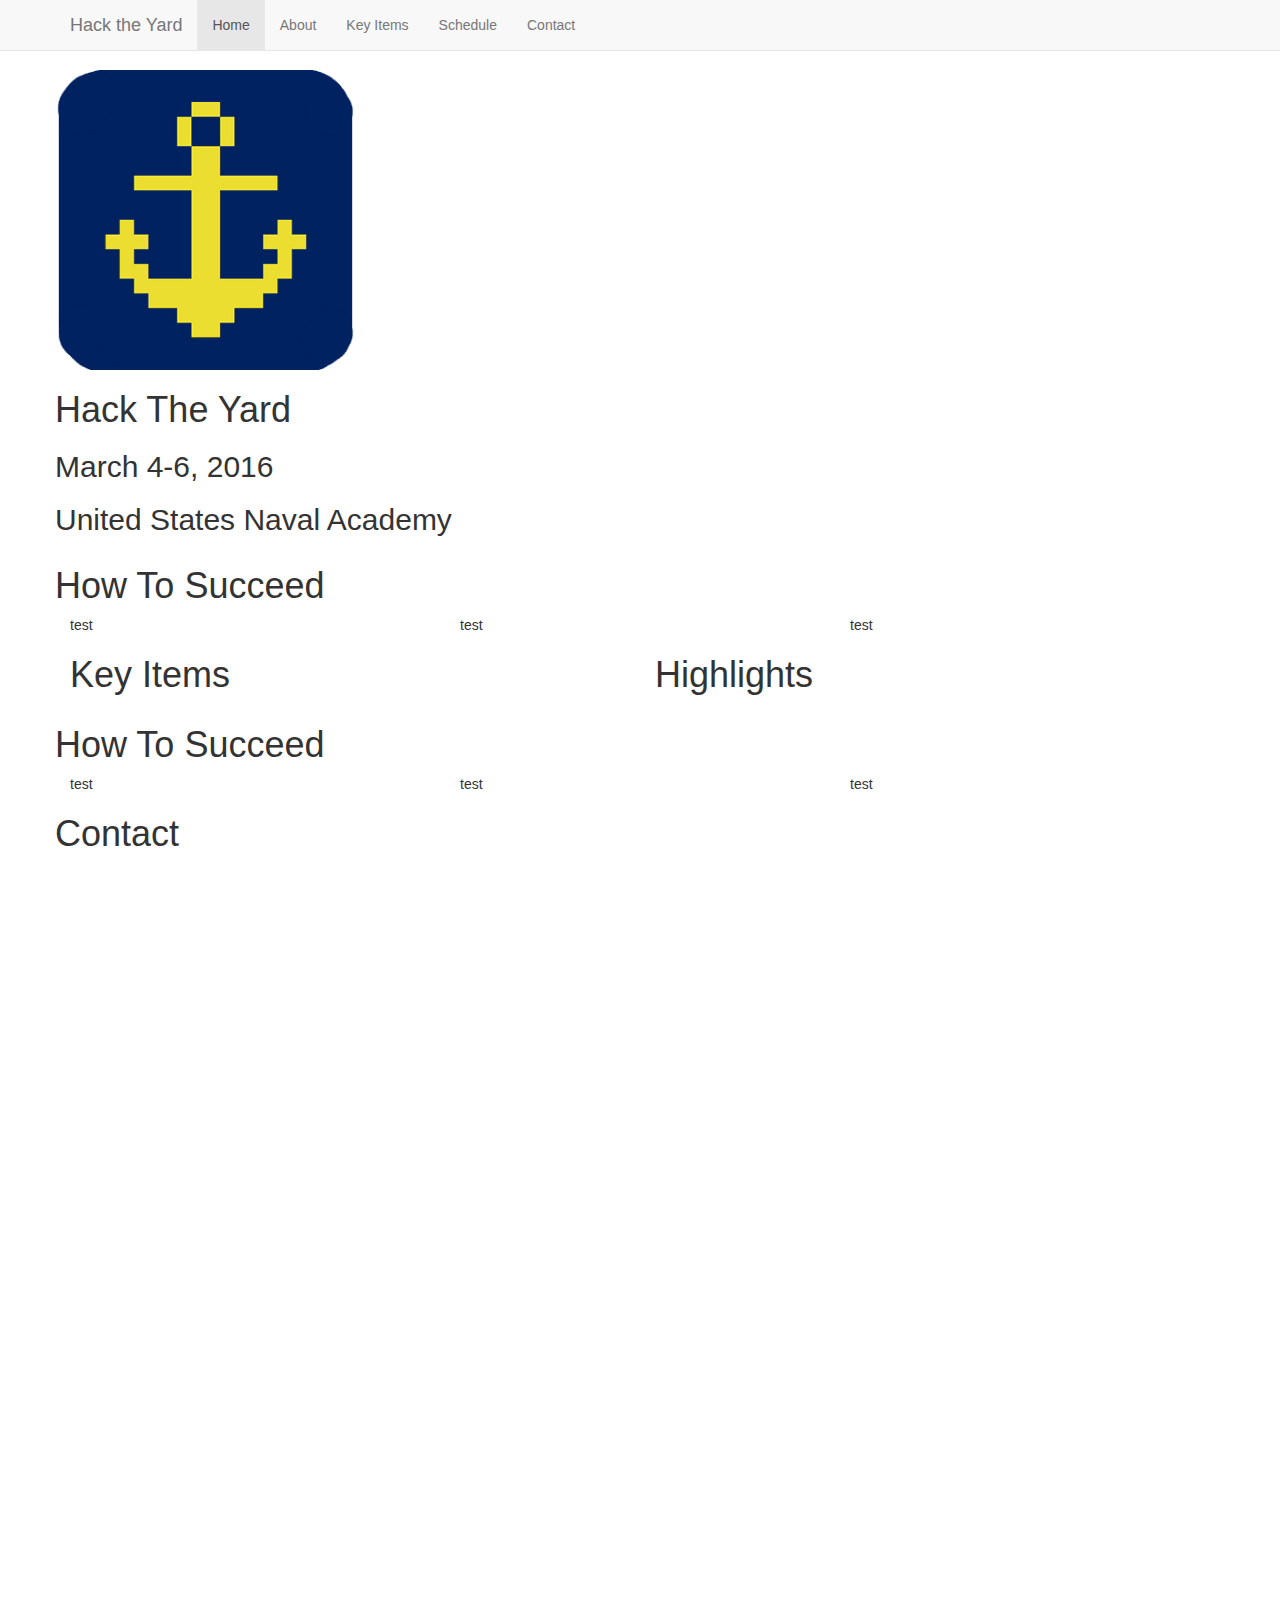
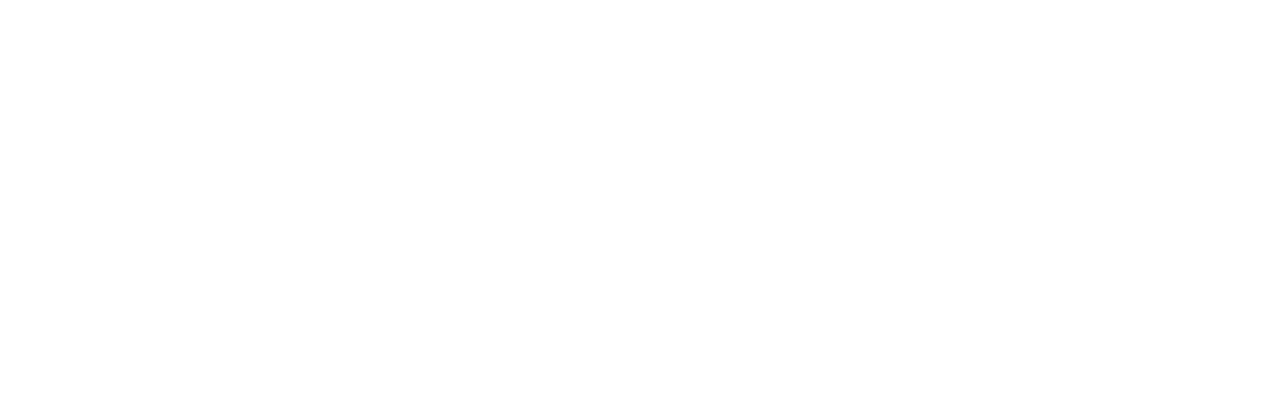
==== indexNew.html @ fc392728 "bootstrap" ====
<!DOCTYPE html>
<html lang="en">
  <head>
    <meta charset="utf-8">
    <meta http-equiv="X-UA-Compatible" content="IE=edge">
    <meta name="viewport" content="width=device-width, initial-scale=1">
    <!-- The above 3 meta tags *must* come first in the head; any other head content must come *after* these tags -->
    <title>Hack the Yard</title>
    <!-- Bootstrap core CSS -->
    <link href="css/bootstrap.min.css" rel="stylesheet">
    <!-- Custom styles for this template -->
    <link href="css/style.css" rel="stylesheet">

  </head>

  <body>

    <!-- Fixed navbar -->
    <nav class="navbar navbar-default navbar-fixed-top">
      <div class="container">
        <div class="navbar-header">
          <button type="button" class="navbar-toggle collapsed" data-toggle="collapse" data-target="#navbar" aria-expanded="false" aria-controls="navbar">
            <span class="sr-only">Toggle navigation</span>
            <span class="icon-bar"></span>
            <span class="icon-bar"></span>
            <span class="icon-bar"></span>
          </button>
          <a class="navbar-brand" href="#">Hack the Yard</a>
        </div>
        <div id="navbar" class="navbar-collapse collapse">
          <ul class="nav navbar-nav">
            <li class="active"><a href="#home">Home</a></li>
            <li><a href="#about">About</a></li>
            <li><a href="#keyItems">Key Items</a></li>
            <li><a href="#schedule">Schedule</a></li>
            <li><a href="#contact">Contact</a></li>
          </ul>
        </div><!--/.nav-collapse -->
      </div>
    </nav>

    <div class="container">
      <div class="row" id="home">
        <div id="logo"></div>
        <h1>Hack The Yard</h1>
        <h2>March 4-6, 2016</h2>
        <h2>United States Naval Academy</h2>
      </div>
      <div class="row" id="about">
        <h1>How To Succeed</h1>
        <div class="col-sm-4">test</div>
        <div class="col-sm-4">test</div>
        <div class="col-sm-4">test</div>
      </div>
      <div class="row" id="keyItems">
        <div class="col-sm-6">
          <h1>Key Items</h1>
        </div>
        <div class="col-sm-6">
          <h1>Highlights</h1>
        </div>
      </div>
      <div class="row" id="schedule">
        <h1>How To Succeed</h1>
        <div class="col-sm-4">test</div>
        <div class="col-sm-4">test</div>
        <div class="col-sm-4">test</div>
      </div>
      <div class="row" id="contact">
        <h1>Contact</h1>
      </div>


    <script src="js/jquery-2.2.1.min.js"></script>
  </body>
</html>
---- css/style.css ----
body {
  min-height: 2000px;
  padding-top: 70px;
}

#logo {
	background-image: url('../img/hty-logo.png');
	width: 300px;
	height: 300px;
	background-size: cover;
}
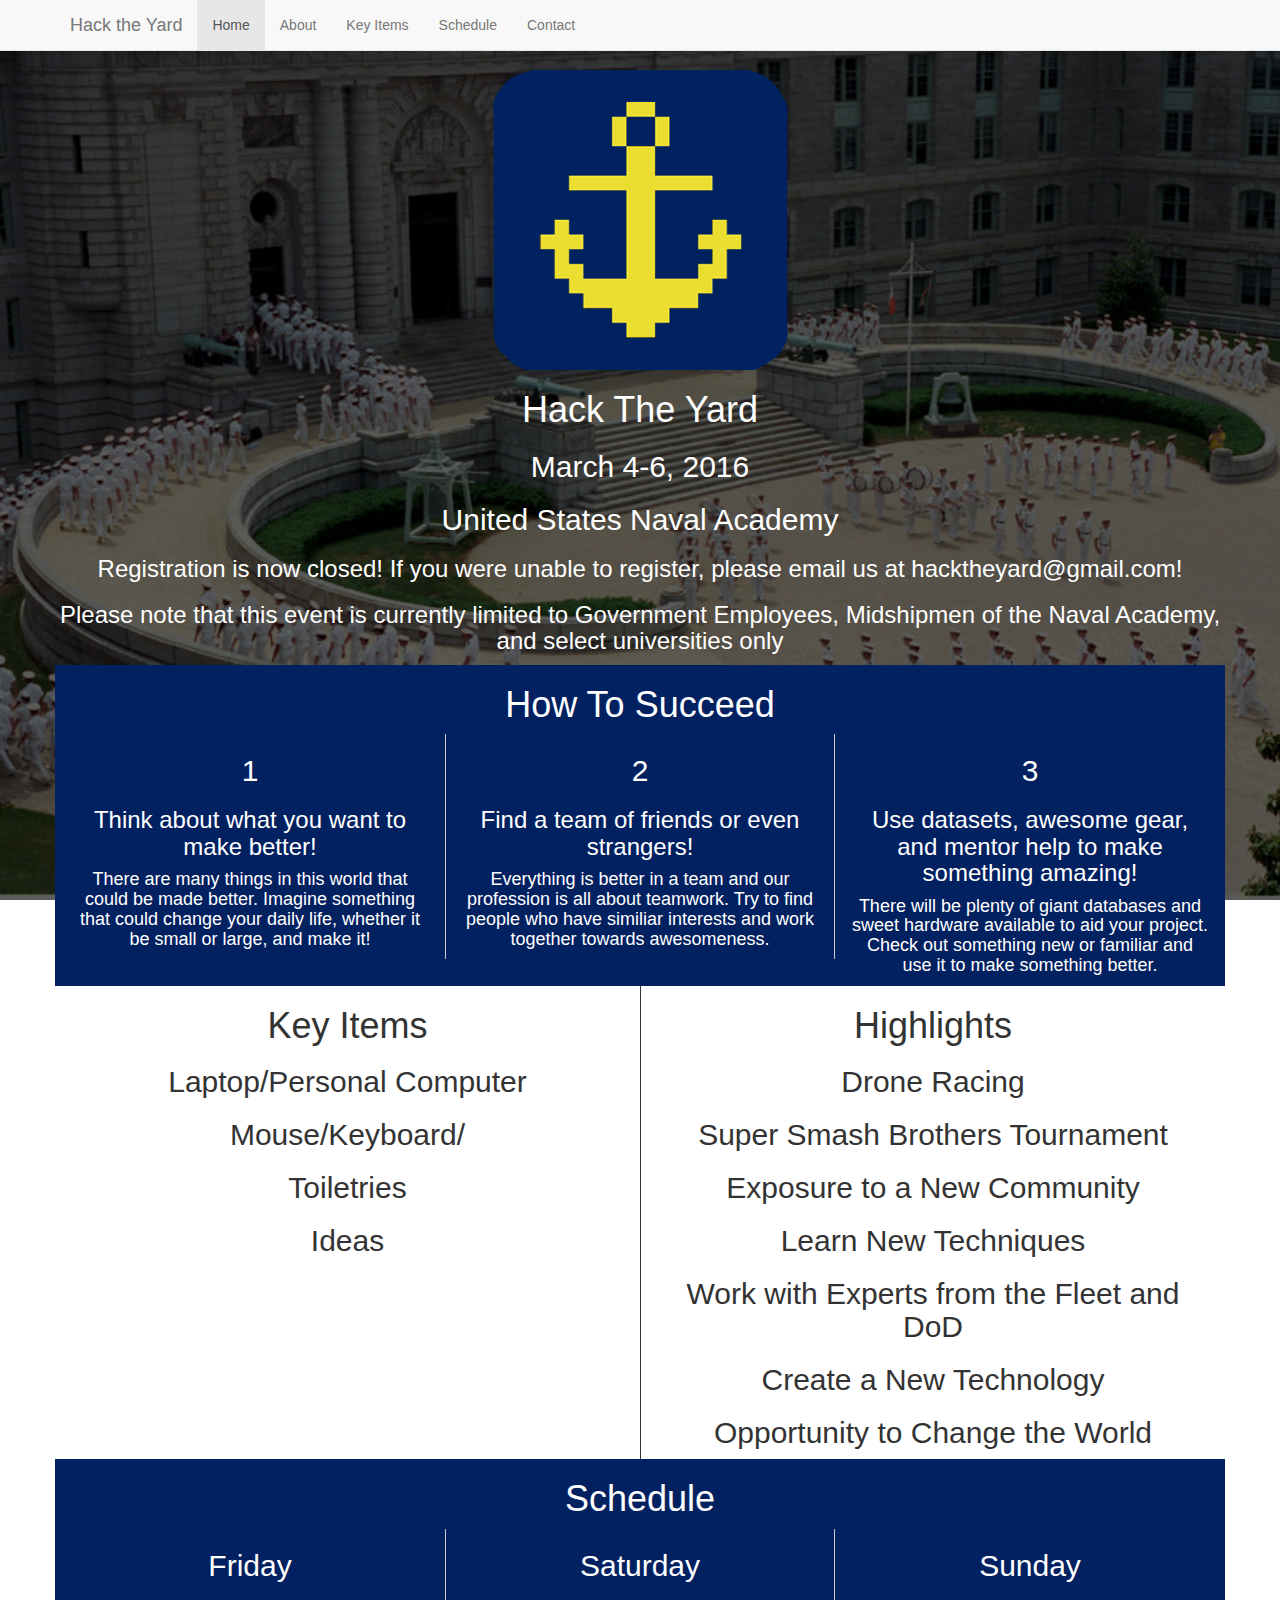
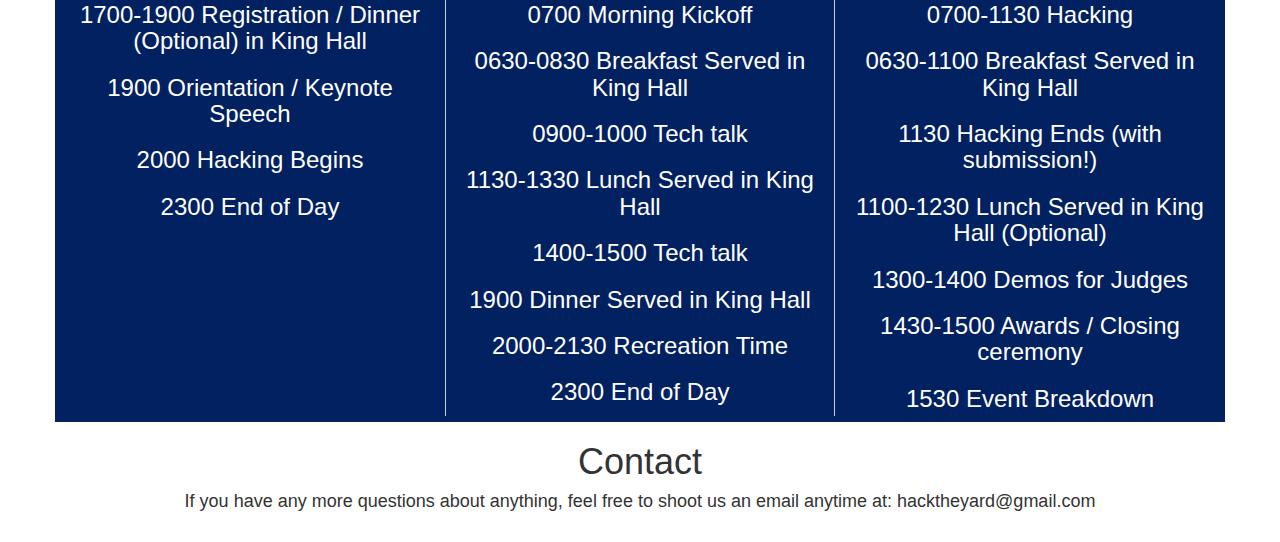
==== commit 19106db2: "done" ====
--- a/indexNew.html
+++ b/indexNew.html
@@ -11,6 +11,9 @@
     <link href="css/bootstrap.min.css" rel="stylesheet">
     <!-- Custom styles for this template -->
     <link href="css/style.css" rel="stylesheet">
+
+    <script src="js/jquery-2.2.1.min.js"></script>
+    <script src="js/bootstrap.min.js"></script>
 
   </head>
 
@@ -41,37 +44,74 @@
     </nav>
 
     <div class="container">
-      <div class="row" id="home">
+      <div class="row" id="home" style="text-align:center; color:#FFFFFF">
         <div id="logo"></div>
         <h1>Hack The Yard</h1>
         <h2>March 4-6, 2016</h2>
         <h2>United States Naval Academy</h2>
+        <h3>Registration is now closed! If you were unable to register, please email us at hacktheyard@gmail.com!</h3>
+        <h3>Please note that this event is currently limited to Government Employees, Midshipmen of the Naval Academy, and select universities only</h3>
       </div>
-      <div class="row" id="about">
+      <div class="row" id="about" style="background-color:#022161;text-align:center;color:#FFFFFF">
         <h1>How To Succeed</h1>
-        <div class="col-sm-4">test</div>
-        <div class="col-sm-4">test</div>
-        <div class="col-sm-4">test</div>
+        <div class="col-sm-4" style="text-align:center"><h2>1</h2><h3>Think about what you want to make better!</h3><h4>There are many things in this world that could be made better. Imagine something that could change your daily life, whether it be small or large, and make it!</h4></div>
+        <div class="col-sm-4" style="text-align:center;padding-left:15px; border-left: 1px solid #ccc; padding-right:15px; border-right: 1px solid #ccc;"><h2>2</h2><h3>Find a team of friends or even strangers! </h3><h4>Everything is better in a team and our profession is all about teamwork. Try to find people who have similiar interests and work together towards awesomeness.</h4></div>
+        <div class="col-sm-4" style="text-align:center"><h2>3</h2><h3>Use datasets, awesome gear, and mentor help to make something amazing!</h3><h4>There will be plenty of giant databases and sweet hardware available to aid your project. Check out something new or familiar and use it to make something better.</h4></div>
       </div>
-      <div class="row" id="keyItems">
-        <div class="col-sm-6">
+      <div class="row" id="keyItems" style="background-color:#FFFFFF">
+        <div class="col-sm-6" style="text-align:center;">
           <h1>Key Items</h1>
+          <h2>Laptop/Personal Computer</h2>
+          <h2>Mouse/Keyboard/<h2>
+          <h2>Toiletries</h2>
+          <h2>Ideas</h2>
         </div>
-        <div class="col-sm-6">
+        <div class="col-sm-6" style="text-align:center;padding-left:15px; border-left: 1px solid #333;">
           <h1>Highlights</h1>
+          <h2>Drone Racing</h2>
+          <h2>Super Smash Brothers Tournament</h2>
+          <h2>Exposure to a New Community</h2>
+          <h2>Learn New Techniques</h2>
+          <h2>Work with Experts from the Fleet and DoD</h2>
+          <h2>Create a New Technology</h2>
+          <h2>Opportunity to Change the World</h2>
         </div>
       </div>
-      <div class="row" id="schedule">
-        <h1>How To Succeed</h1>
-        <div class="col-sm-4">test</div>
-        <div class="col-sm-4">test</div>
-        <div class="col-sm-4">test</div>
+      <div class="row" id="schedule" style="background-color:#022161;text-align:center;color:#FFFFFF">
+        <h1>Schedule</h1>
+        <div class="col-sm-4">
+          <h2>Friday</h2>
+          <h3>1700-1900 Registration / Dinner (Optional) in King Hall</h3>
+          <h3>1900 Orientation / Keynote Speech</h3>
+          <h3>2000 Hacking Begins</h3>
+          <h3>2300 End of Day</h3>
+        </div>
+        <div class="col-sm-4" style="padding-left:15px; border-left: 1px solid #ccc; padding-right:15px; border-right: 1px solid #ccc;">
+          <h2>Saturday</h2>
+          <h3>0700 Morning Kickoff</h3>
+          <h3>0630-0830 Breakfast Served in King Hall</h3>
+          <h3>0900-1000 Tech talk</h3>
+          <h3>1130-1330 Lunch Served in King Hall</h3>
+          <h3>1400-1500 Tech talk</h3>
+          <h3>1900 Dinner Served in King Hall</h3>
+          <h3>2000-2130 Recreation Time</h3>
+          <h3>2300 End of Day</h3>
+        </div>
+        <div class="col-sm-4">
+          <h2>Sunday</h2>
+          <h3>0700-1130 Hacking</h3>
+          <h3>0630-1100 Breakfast Served in King Hall</h3>
+          <h3>1130  Hacking Ends (with submission!)</h3>
+          <h3>1100-1230 Lunch Served in King Hall (Optional)</h3>
+          <h3>1300-1400 Demos for Judges</h3>
+          <h3>1430-1500 Awards / Closing ceremony</h3>
+          <h3>1530 Event Breakdown</h3>
+        </div>
       </div>
-      <div class="row" id="contact">
+      <div class="row" id="contact" style="text-align:center; background-color:#FFFFFF">
         <h1>Contact</h1>
+        <h4>If you have any more questions about anything, feel free to shoot us an email anytime at: hacktheyard@gmail.com</h4>
+        <br/>
       </div>
-
-
-    <script src="js/jquery-2.2.1.min.js"></script>
   </body>
 </html>
--- a/css/style.css
+++ b/css/style.css
@@ -1,6 +1,10 @@
 body {
   min-height: 2000px;
   padding-top: 70px;
+  background-image: url('../img/formation-background.jpg');
+  background-repeat: no-repeat;
+  background-attachment: fixed;
+  background-size: cover;
 }
 
 #logo {
@@ -8,4 +12,6 @@
 	width: 300px;
 	height: 300px;
 	background-size: cover;
+	margin-right: auto;
+	margin-left: auto;
 }